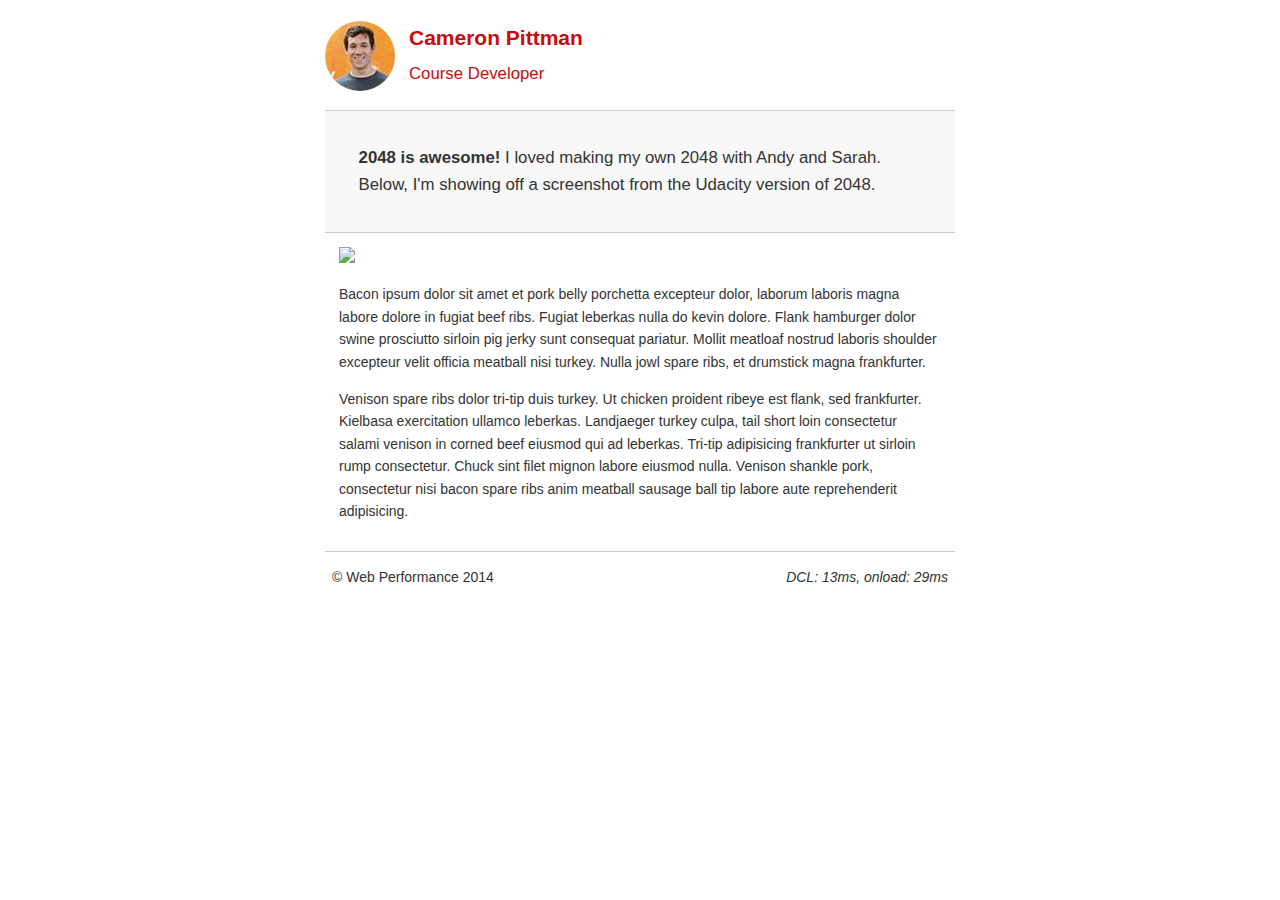
==== project-2048.html @ 32e2e348 "Initial pass" ====
<!DOCTYPE html>
<html lang="en">
  <head>
    <meta charset="utf-8">
    <meta name="viewport" content="width=device-width, initial-scale=1">
    <meta name="description" content=" FILL ME IN ">
    <meta name="author" content=" FILL ME IN ">
    <title>Cameron Pittman: Portfolio</title>

    <!-- Hmm, what is the impact of web fonts on speed? Measure it... -->
    <!-- <link href="//fonts.googleapis.com/css?family=Open+Sans:400,700" rel="stylesheet"> -->

    <link href="css/style.css" rel="stylesheet">
    <link href="css/print.css" media="print" rel="stylesheet">

    <script>
      (function(w,g){w['GoogleAnalyticsObject']=g;
      w[g]=w[g]||function(){(w[g].q=w[g].q||[]).push(arguments)};w[g].l=1*new Date();})(window,'ga');

      // TODO: replace with your Google Analytics profile ID.
      ga('create', 'UA-XXXX-Y');
      ga('send', 'pageview');
    </script>
    <script async src="//www.google-analytics.com/analytics.js"></script>
    <script async src="js/perfmatters.js"></script>
  </head>

  <body>
    <header>
      <a href="/"><img src="img/profilepic.jpg"></a>
      <p>Cameron Pittman<br><span>Course Developer</span></p>
    </header>

    <div class="container">
      <div class="hero">
        <strong>2048 is awesome!</strong> I loved making my own 2048 with Andy and Sarah. Below, I'm showing off a screenshot from the Udacity version of 2048.
      </div>

      <div class="content">

        <img class="img-responsive" src="http://cameronwp.github.io/udportfolio/img/2048.png">

        <p>Bacon ipsum dolor sit amet et pork belly porchetta excepteur dolor, laborum laboris magna labore dolore in fugiat beef ribs. Fugiat leberkas nulla do kevin dolore. Flank hamburger dolor swine prosciutto sirloin pig jerky sunt consequat pariatur. Mollit meatloaf nostrud laboris shoulder excepteur velit officia meatball nisi turkey. Nulla jowl spare ribs, et drumstick magna frankfurter.</p>

        <p>Venison spare ribs dolor tri-tip duis turkey. Ut chicken proident ribeye est flank, sed frankfurter. Kielbasa exercitation ullamco leberkas. Landjaeger turkey culpa, tail short loin consectetur salami venison in corned beef eiusmod qui ad leberkas. Tri-tip adipisicing frankfurter ut sirloin rump consectetur. Chuck sint filet mignon labore eiusmod nulla. Venison shankle pork, consectetur nisi bacon spare ribs anim meatball sausage ball tip labore aute reprehenderit adipisicing.</p>

    </div>

    <footer>
      <p>&copy; Web Performance 2014 <span id="crp-stats"></span></p>
    </footer>
  </body>
</html>
---- css/style.css ----
html {
  font-size: 100%;
  overflow-y: scroll;
  -webkit-tap-highlight-color: rgba(0,0,0,0);
  -ms-text-size-adjust: 100%;
  -webkit-text-size-adjust: none;
}
body { margin: 0; font-size: 14px; line-height: 1.61; font-weight: 400; }
body, button, input, select, textarea { font-family: 'Open Sans', sans-serif; color: #333; }

a { color: #12C; }
a:visited { color: #61C; }
a:focus { outline: thin dotted; }
a:hover, a:active { color: #c00; outline: 0; }

b, strong { font-weight: bold; }
pre, code { font-family: monospace, monospace; font-size: 1em; }
ul, ol { margin: 1em 0; padding: 0 0 0 20px; }
img { border: 0; max-width: 100%; }

body { background: #fff; }
header, footer, .container { max-width: 45em; margin: 0 auto; }

header { padding: 0 0.5em; color: #C90B0B; }
header img { border-radius: 40px; float: left; }
header p { font-size:1.5em; font-weight: bold; padding-left: 4em;}
header p span { font-size: 0.8em; font-weight: normal;}

.hero { padding: 2em; background-color: #f8f8f8; font-size:1.2em;
  border-bottom: 1px solid #ccc;
  border-top: 1px solid #ccc;
}

.content { padding: 1em 1em; }
.content li { list-style-type: none; font-size: 1.1em;}
li img { float:left; padding-right: 1em; }
li p { font-size: 0.9em; font-style: italic; }

footer {
  padding: 0 0.5em;
  border-top: 1px solid #ccc;
}
footer span { float: right; font-style: italic; }

/* Smartphones (portrait) */
@media only screen and (max-width: 480px) {
  body { font-size: 12px;}
  header p { padding-left: 4.5em;}
}
---- css/print.css ----
@media print {
  * { background: transparent !important; color: black !important; text-shadow: none !important; filter:none !important; -ms-filter: none !important; }
  a, a:visited { color: #444 !important; text-decoration: underline; }
  a[href]:after { content: " (" attr(href) ")"; }
  tr, img { page-break-inside: avoid; }
  img { max-width: 100% !important; }
  @page { margin: 0.5cm; }
  p, h2, h3 { orphans: 3; widows: 3; }
  h2, h3{ page-break-after: avoid; }
}
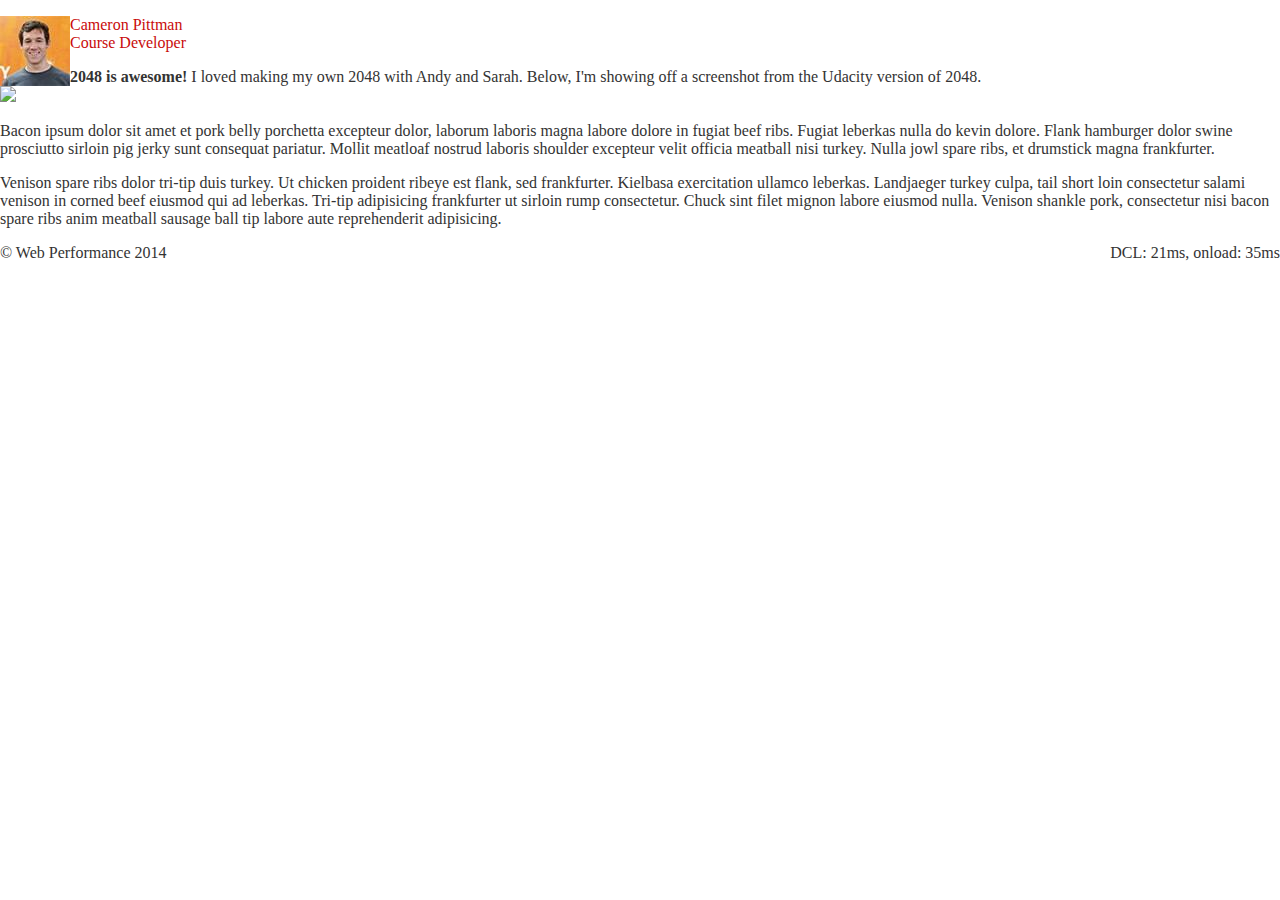
==== commit 996fb8b7: "Made code more readable." ====
--- a/project-2048.html
+++ b/project-2048.html
@@ -1,53 +1,63 @@
 <!DOCTYPE html>
 <html lang="en">
-  <head>
-    <meta charset="utf-8">
-    <meta name="viewport" content="width=device-width, initial-scale=1">
-    <meta name="description" content=" FILL ME IN ">
-    <meta name="author" content=" FILL ME IN ">
-    <title>Cameron Pittman: Portfolio</title>
 
-    <!-- Hmm, what is the impact of web fonts on speed? Measure it... -->
-    <!-- <link href="//fonts.googleapis.com/css?family=Open+Sans:400,700" rel="stylesheet"> -->
+    <head>
+        <meta charset="utf-8">
+        <meta name="viewport" content="width=device-width, initial-scale=1">
+        <meta name="description" content=" FILL ME IN ">
+        <meta name="author" content=" FILL ME IN ">
+        <title>Cameron Pittman: Portfolio</title>
 
-    <link href="css/style.css" rel="stylesheet">
-    <link href="css/print.css" media="print" rel="stylesheet">
+        <!-- Hmm, what is the impact of web fonts on speed? Measure it... -->
+        <!-- <link href="//fonts.googleapis.com/css?family=Open+Sans:400,700" rel="stylesheet"> -->
 
-    <script>
-      (function(w,g){w['GoogleAnalyticsObject']=g;
-      w[g]=w[g]||function(){(w[g].q=w[g].q||[]).push(arguments)};w[g].l=1*new Date();})(window,'ga');
+        <link href="css/style.css" rel="stylesheet">
+        <link href="css/print.css" media="print" rel="stylesheet">
 
-      // TODO: replace with your Google Analytics profile ID.
-      ga('create', 'UA-XXXX-Y');
-      ga('send', 'pageview');
-    </script>
-    <script async src="//www.google-analytics.com/analytics.js"></script>
-    <script async src="js/perfmatters.js"></script>
-  </head>
+        <script>
+            (function (w, g) {
+                w['GoogleAnalyticsObject'] = g;
+                w[g] = w[g] || function () {
+                    (w[g].q = w[g].q || [])
+                    .push(arguments)
+                };
+                w[g].l = 1 * new Date();
+            })(window, 'ga');
 
-  <body>
-    <header>
-      <a href="/"><img src="img/profilepic.jpg"></a>
-      <p>Cameron Pittman<br><span>Course Developer</span></p>
-    </header>
+            // TODO: replace with your Google Analytics profile ID.
+            ga('create', 'UA-XXXX-Y');
+            ga('send', 'pageview');
 
-    <div class="container">
-      <div class="hero">
-        <strong>2048 is awesome!</strong> I loved making my own 2048 with Andy and Sarah. Below, I'm showing off a screenshot from the Udacity version of 2048.
-      </div>
+        </script>
+        <script async src="//www.google-analytics.com/analytics.js"></script>
+        <script async src="js/perfmatters.js"></script>
+    </head>
 
-      <div class="content">
+    <body>
+        <header>
+            <a href="/"><img src="img/profilepic.jpg"></a>
+            <p>Cameron Pittman
+                <br><span>Course Developer</span></p>
+        </header>
 
-        <img class="img-responsive" src="http://cameronwp.github.io/udportfolio/img/2048.png">
+        <div class="container">
+            <div class="hero">
+                <strong>2048 is awesome!</strong> I loved making my own 2048 with Andy and Sarah. Below, I'm showing off a screenshot from the Udacity version of 2048.
+            </div>
 
-        <p>Bacon ipsum dolor sit amet et pork belly porchetta excepteur dolor, laborum laboris magna labore dolore in fugiat beef ribs. Fugiat leberkas nulla do kevin dolore. Flank hamburger dolor swine prosciutto sirloin pig jerky sunt consequat pariatur. Mollit meatloaf nostrud laboris shoulder excepteur velit officia meatball nisi turkey. Nulla jowl spare ribs, et drumstick magna frankfurter.</p>
+            <div class="content">
 
-        <p>Venison spare ribs dolor tri-tip duis turkey. Ut chicken proident ribeye est flank, sed frankfurter. Kielbasa exercitation ullamco leberkas. Landjaeger turkey culpa, tail short loin consectetur salami venison in corned beef eiusmod qui ad leberkas. Tri-tip adipisicing frankfurter ut sirloin rump consectetur. Chuck sint filet mignon labore eiusmod nulla. Venison shankle pork, consectetur nisi bacon spare ribs anim meatball sausage ball tip labore aute reprehenderit adipisicing.</p>
+                <img class="img-responsive" src="http://cameronwp.github.io/udportfolio/img/2048.png">
 
-    </div>
+                <p>Bacon ipsum dolor sit amet et pork belly porchetta excepteur dolor, laborum laboris magna labore dolore in fugiat beef ribs. Fugiat leberkas nulla do kevin dolore. Flank hamburger dolor swine prosciutto sirloin pig jerky sunt consequat pariatur. Mollit meatloaf nostrud laboris shoulder excepteur velit officia meatball nisi turkey. Nulla jowl spare ribs, et drumstick magna frankfurter.</p>
 
-    <footer>
-      <p>&copy; Web Performance 2014 <span id="crp-stats"></span></p>
-    </footer>
-  </body>
+                <p>Venison spare ribs dolor tri-tip duis turkey. Ut chicken proident ribeye est flank, sed frankfurter. Kielbasa exercitation ullamco leberkas. Landjaeger turkey culpa, tail short loin consectetur salami venison in corned beef eiusmod qui ad leberkas. Tri-tip adipisicing frankfurter ut sirloin rump consectetur. Chuck sint filet mignon labore eiusmod nulla. Venison shankle pork, consectetur nisi bacon spare ribs anim meatball sausage ball tip labore aute reprehenderit adipisicing.</p>
+
+            </div>
+
+            <footer>
+                <p>&copy; Web Performance 2014 <span id="crp-stats"></span></p>
+            </footer>
+    </body>
+
 </html>
--- a/css/style.css
+++ b/css/style.css
@@ -1,49 +1,97 @@
 html {
-  font-size: 100%;
-  overflow-y: scroll;
-  -webkit-tap-highlight-color: rgba(0,0,0,0);
-  -ms-text-size-adjust: 100%;
-  -webkit-text-size-adjust: none;
+    font - size: 100 % ;
+    overflow - y: scroll; - webkit - tap - highlight - color: rgba(0, 0, 0, 0); - ms - text - size - adjust: 100 % ; - webkit - text - size - adjust: none;
 }
-body { margin: 0; font-size: 14px; line-height: 1.61; font-weight: 400; }
-body, button, input, select, textarea { font-family: 'Open Sans', sans-serif; color: #333; }
+body {
+    margin: 0;font - size: 14 px;line - height: 1.61;font - weight: 400;
+}
+body, button, input, select, textarea {
+    font - family: 'Open Sans', sans - serif;
+    color: #333; }
 
-a { color: #12C; }
-a:visited { color: #61C; }
+a { color: # 12 C;
+}
+a: visited {
+    color: #61C; }
 a:focus { outline: thin dotted; }
-a:hover, a:active { color: #c00; outline: 0; }
-
-b, strong { font-weight: bold; }
-pre, code { font-family: monospace, monospace; font-size: 1em; }
-ul, ol { margin: 1em 0; padding: 0 0 0 20px; }
-img { border: 0; max-width: 100%; }
-
-body { background: #fff; }
-header, footer, .container { max-width: 45em; margin: 0 auto; }
-
-header { padding: 0 0.5em; color: #C90B0B; }
-header img { border-radius: 40px; float: left; }
-header p { font-size:1.5em; font-weight: bold; padding-left: 4em;}
-header p span { font-size: 0.8em; font-weight: normal;}
-
-.hero { padding: 2em; background-color: #f8f8f8; font-size:1.2em;
-  border-bottom: 1px solid #ccc;
-  border-top: 1px solid #ccc;
+a:hover, a:active { color: # c00;outline: 0;
 }
 
-.content { padding: 1em 1em; }
-.content li { list-style-type: none; font-size: 1.1em;}
-li img { float:left; padding-right: 1em; }
-li p { font-size: 0.9em; font-style: italic; }
+b, strong {
+    font - weight: bold;
+}
+pre, code {
+    font - family: monospace, monospace;
+    font - size: 1e m;
+}
+ul, ol {
+    margin: 1e m 0;padding: 0 0 0 20 px;
+}
+img {
+    border: 0;max - width: 100 % ;
+}
+
+body {
+    background: #fff;
+}
+header, footer, .container {
+    max - width: 45e m;
+    margin: 0 auto;
+}
+
+header {
+    padding: 0 0.5e m;color: #C90B0B;
+}
+header img {
+    border - radius: 40 px;
+    float: left;
+}
+header p {
+    font - size: 1.5e m;
+    font - weight: bold;
+    padding - left: 4e m;
+}
+header p span {
+    font - size: 0.8e m;
+    font - weight: normal;
+}
+
+.hero {
+    padding: 2e m;background - color: #f8f8f8;font - size: 1.2e m;
+    border - bottom: 1 px solid# ccc;
+    border - top: 1 px solid# ccc;
+}
+
+.content {
+    padding: 1e m 1e m;
+}
+.content li {
+    list - style - type: none;
+    font - size: 1.1e m;
+}
+li img {
+    float: left;padding - right: 1e m;
+}
+li p {
+    font - size: 0.9e m;
+    font - style: italic;
+}
 
 footer {
-  padding: 0 0.5em;
-  border-top: 1px solid #ccc;
+    padding: 0 0.5e m;
+    border - top: 1 px solid# ccc;
 }
-footer span { float: right; font-style: italic; }
+footer span {
+    float: right;font - style: italic;
+}
 
 /* Smartphones (portrait) */
-@media only screen and (max-width: 480px) {
-  body { font-size: 12px;}
-  header p { padding-left: 4.5em;}
+@
+media only screen and(max - width: 480 px) {
+    body {
+        font - size: 12 px;
+    }
+    header p {
+        padding - left: 4.5e m;
+    }
 }
--- a/css/print.css
+++ b/css/print.css
@@ -1,6 +1,8 @@
-@media print {
-  * { background: transparent !important; color: black !important; text-shadow: none !important; filter:none !important; -ms-filter: none !important; }
-  a, a:visited { color: #444 !important; text-decoration: underline; }
+@media print { * {
+        background: transparent!important;color: black!important;text - shadow: none!important;filter: none!important; - ms - filter: none!important;
+    }
+    a, a: visited {
+            color: #444 !important; text-decoration: underline; }
   a[href]:after { content: " (" attr(href) ")"; }
   tr, img { page-break-inside: avoid; }
   img { max-width: 100% !important; }
